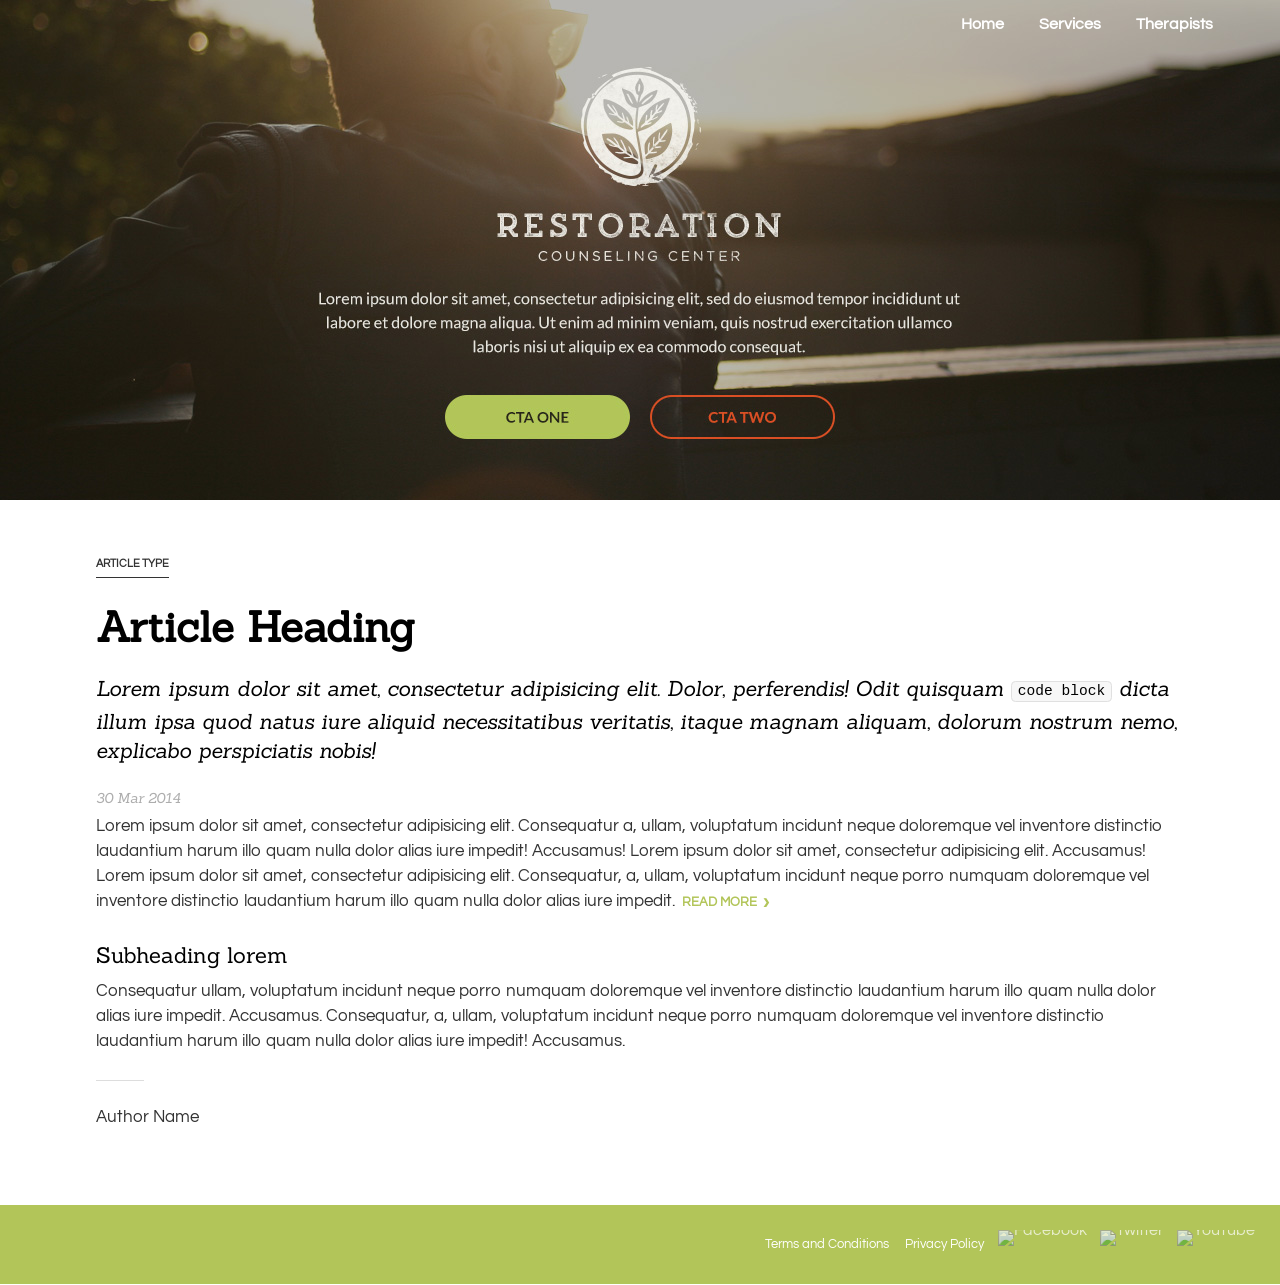
==== index.html @ bbabb5eb "first tpl" ====
<!DOCTYPE html>
<!--[if lt IE 7]>      <html class="no-js lt-ie9 lt-ie8 lt-ie7"> <![endif]-->
<!--[if IE 7]>         <html class="no-js lt-ie9 lt-ie8"> <![endif]-->
<!--[if IE 8]>         <html class="no-js lt-ie9"> <![endif]-->
<!--[if gt IE 8]><!--> <html class="no-js"> <!--<![endif]-->
  <head>
    <meta charset="utf-8">
    <meta http-equiv="X-UA-Compatible" content="IE=edge">
    <title>Restoration</title>
    <meta name="description" content="">
    <meta name="viewport" content="width=device-width, initial-scale=1">
    <link rel="icon" href="favicon.ico" />
    <link href='http://fonts.googleapis.com/css?family=Questrial' rel='stylesheet' type='text/css'>
  	<link href='http://fonts.googleapis.com/css?family=Sanchez:400italic,400' rel='stylesheet' type='text/css'>
    <link rel="stylesheet" href="assets/css/normalize.css">
    <link rel="stylesheet" href="assets/css/screen.css">
  </head>
  <body class="type-system-geometric">
    <header>
	    <div class="navigation" role="banner">
			  <div class="navigation-wrapper">
			    <a href="javascript:void(0)" class="js-menu-trigger sliding-panel-button">MENU</a>
			    <nav role="navigation" class="js-menu sliding-panel-content">
			      <ul id="js-navigation-menu" class="navigation-menu show">
			        <li class="nav-link"><a href="javascript:void(0)">Home</a></li>
			        <li class="nav-link"><a href="javascript:void(0)">Services</a></li>
			        <li class="nav-link"><a href="javascript:void(0)">Therapists</a></li>
			      </ul>
			    </nav>
			    <div class="js-menu-screen sliding-panel-fade-screen"></div>
<!-- 			    <div class="navigation-tools">
			      <div class="search-bar">
			        <form role="search">
			          <input type="search" placeholder="Enter Search" />
			          <button type="submit">
			            <img src="https://raw.githubusercontent.com/thoughtbot/refills/master/source/images/search-icon.png" alt="Search Icon">
			          </button>
			        </form>
			      </div>
			    </div> -->
			  </div>
			</div>
      <img src="assets/img/hero.jpg" />
    </header>
    <div class="wrapper">
	    <p class="type">Article Type</p>
		  <h1>Article Heading</h1>
		  <h2>Lorem ipsum dolor sit amet, consectetur adipisicing elit. Dolor, perferendis! Odit quisquam <code>code block</code> dicta illum ipsa quod natus iure aliquid necessitatibus veritatis, itaque magnam aliquam, dolorum nostrum nemo, explicabo perspiciatis nobis!</h2>

		  <p class="date">30 Mar 2014</p>
		  <p><span>Lorem ipsum dolor sit amet</span>, consectetur adipisicing elit. Consequatur a, ullam, voluptatum incidunt neque doloremque vel inventore distinctio laudantium harum</a> illo quam nulla dolor alias iure impedit! Accusamus! Lorem ipsum dolor sit amet, consectetur adipisicing elit. Accusamus! Lorem ipsum dolor sit amet, consectetur adipisicing elit. Consequatur, a, ullam, voluptatum incidunt neque porro numquam doloremque vel inventore distinctio laudantium harum illo quam nulla dolor alias iure impedit.
		    <a href="javascript:void(0)" class="read-more">Read More <span>&rsaquo;</span></a>
		  </p>
		  <h3>Subheading lorem</h3>
		  <p><span>Consequatur ullam, voluptatum</span> incidunt neque porro numquam doloremque vel inventore distinctio laudantium harum illo quam nulla dolor alias iure impedit. Accusamus. Consequatur, a, ullam, voluptatum incidunt neque porro numquam doloremque vel inventore distinctio laudantium harum illo quam nulla dolor alias iure impedit! Accusamus.</p>
		  <hr>
		  <p class="author">Author Name</p>
    </div>
    <footer class="footer-2" role="contentinfo">
	    <div class="footer-secondary-links">
	      <ul>
	        <li><a href="javascript:void(0)">Terms and Conditions</a></li>
	        <li><a href="javascript:void(0)">Privacy Policy</a></li>
	      </ul>

	      <ul class="footer-social">
	        <li><a href="javascript:void(0)">
	          <img src="https://raw.githubusercontent.com/thoughtbot/refills/master/source/images/facebook-logo-circle.png" alt="Facebook">
	          </a></li>
	        <li><a href="javascript:void(0)">
	          <img src="https://raw.githubusercontent.com/thoughtbot/refills/master/source/images/twitter-logo-circle.png" alt="Twitter">
	        </a></li>
	        <li><a href="javascript:void(0)">
	          <img src="https://raw.githubusercontent.com/thoughtbot/refills/master/source/images/youtube-logo-circle.png" alt="YouTube">
	        </a></li>
	      </ul>
	    </div>
    </footer>
    <script src="assets/js/jquery-2.1.1.min.js"></script>
    <script src="assets/js/modernizr.js"></script>
    <script src="assets/js/script.js"></script>
  </body>
</html>
---- assets/css/screen.css ----
@charset "UTF-8";
/*
 * This file should only comprise of @imports.
 * Place all styles in appropriately named files.
 * See the ToC in _application.scss
 */
/* Bourbon & Neat
 * -----------------------------------------------------------------------------*/
* {
  -webkit-box-sizing: border-box;
  -moz-box-sizing: border-box;
  box-sizing: border-box; }

/* Base
 * -----------------------------------------------------------------------------*/
@font-face {
  font-family: 'et';
  src: url("../fonts/icomoon.eot");
  src: url("../fonts/icomoon.eot?#iefix") format("embedded-opentype"), url("../fonts/icomoon.ttf") format("truetype"), url("../fonts/icomoon.woff") format("woff"), url("../fonts/icomoon.svg#et") format("svg");
  font-weight: normal;
  font-style: normal; }
.type-system-geometric {
  *zoom: 1;
  font-family: "Questrial", sans-serif;
  text-align: left; }
  .type-system-geometric:before, .type-system-geometric:after {
    content: " ";
    display: table; }
  .type-system-geometric:after {
    clear: both; }
  .type-system-geometric h1, .type-system-geometric h2, .type-system-geometric h3, .type-system-geometric p {
    margin: 0; }
  .type-system-geometric hr {
    border-bottom: 1px solid #DDD;
    border-left: none;
    border-right: none;
    border-top: none;
    margin: 1.5em 0; }
  .type-system-geometric p {
    color: #333;
    line-height: 1.5em; }
  .type-system-geometric a {
    color: #b2c559;
    text-decoration: none; }
  .type-system-geometric .type {
    border-bottom: 1px solid;
    display: inline-block;
    font-family: "Questrial", sans-serif;
    font-size: 0.7em;
    font-weight: 800;
    margin-bottom: 2em;
    padding: 0.3em 0;
    text-align: left;
    text-transform: uppercase; }
  .type-system-geometric h1 {
    font-family: "Sanchez", serif;
    font-size: 1.8em;
    font-weight: 700;
    margin-bottom: 0.5em; }
    @media screen and (min-width: 40em) {
      .type-system-geometric h1 {
        font-size: 2.6em; } }
  .type-system-geometric h2 {
    font-family: "Sanchez", serif;
    font-size: 1.2em;
    font-style: italic;
    font-weight: 400;
    line-height: 1.4em;
    margin-bottom: 1.1em; }
    @media screen and (min-width: 40em) {
      .type-system-geometric h2 {
        font-size: 1.3em; } }
  .type-system-geometric code {
    background: #F7F7F7;
    border-radius: 4.5px;
    border: 1px solid #E0E0E0;
    font-size: 0.7em;
    font-style: normal;
    padding: 0.1em 0.4em;
    white-space: nowrap; }
  .type-system-geometric h3 {
    font-family: "Sanchez", serif;
    font-size: 1.4em;
    font-weight: 400;
    line-height: 1.3em;
    margin-bottom: 0.4em; }
  .type-system-geometric p.date {
    color: rgba(51, 51, 51, 0.4);
    font-family: "Sanchez", serif;
    font-size: 0.9em;
    font-style: italic;
    margin-bottom: 0.3em; }
  .type-system-geometric p {
    font-family: "Questrial", sans-serif;
    font-size: 1.05em;
    line-height: 1.5em;
    margin-bottom: 1.5em; }
  .type-system-geometric a.read-more {
    display: inline-block;
    font-family: "Questrial", sans-serif;
    font-size: 0.8em;
    font-weight: 700;
    margin-left: 0.2em;
    position: relative;
    text-transform: uppercase; }
    .type-system-geometric a.read-more span {
      font-family: "Questrial", sans-serif;
      font-size: 1.5em;
      font-style: normal;
      position: absolute;
      right: -12px;
      top: -1px; }
  .type-system-geometric hr {
    width: 3em; }
  .type-system-geometric p.author {
    font-family: "Questrial", sans-serif; }

/* Application Template
 * -----------------------------------------------------------------------------
 * Styling for the structure of the site. If your element doesn't show up on
 * every page, it probably shouldn't be in this file.
 * -----------------------------------------------------------------------------*/
/* Things to place in separate files...
 * ---------------------------------------------------------------------------
 * /extends/            => Sass extends declarations
 * /mixins/             => Sass mixins declarations
 * _buttons.scss
 * _fonts.scss          => Font imports
 * _forms.scss
 * _lists.scss
 * _library.scss        => Custom classes used throughout the app.
 * _tables.scss
 * _typography.scss
 * _utilities.scss
 * _variables.scss
 * _component_name.scss => Styles for a component of functionality (e.g. – modal).
 * _page_name.scss      => Styles for page specific elements.
 * ---------------------------------------------------------------------------
 */
.wrapper {
  *zoom: 1;
  max-width: 960px;
  margin-left: auto;
  margin-right: auto;
  margin-bottom: 50px;
  margin-top: 50px;
  max-width: 68em;
  min-height: 500px;
  padding: 0 4%; }
  .wrapper:before, .wrapper:after {
    content: " ";
    display: table; }
  .wrapper:after {
    clear: both; }
  @media screen and (min-width: 1024px) {
    .wrapper {
      padding: 0; } }

/* Components
 * -----------------------------------------------------------------------------*/
/* General */
header img {
  height: auto;
  max-width: 100%; }

.sliding-panel-content {
  position: fixed;
  top: 0px;
  right: auto;
  bottom: 0px;
  left: 0px;
  width: 220px;
  height: 100%;
  -webkit-transform: translateX(-220px);
  -moz-transform: translateX(-220px);
  -ms-transform: translateX(-220px);
  -o-transform: translateX(-220px);
  transform: translateX(-220px);
  -webkit-transition: all 0.25s linear;
  -moz-transition: all 0.25s linear;
  transition: all 0.25s linear;
  background: #333;
  z-index: 999999;
  overflow-y: auto;
  -webkit-overflow-scrolling: touch; }
  @media screen and (min-width: 768px) {
    .sliding-panel-content {
      -webkit-transform: none;
      -moz-transform: none;
      -ms-transform: none;
      -o-transform: none;
      transform: none;
      background: none;
      bottom: auto;
      height: auto;
      padding: 0 4%;
      position: absolute;
      right: 0;
      top: 0;
      width: auto; } }
  .sliding-panel-content ul {
    padding: 0;
    margin: 0; }
    @media screen and (min-width: 768px) {
      .sliding-panel-content ul {
        float: right; } }
  .sliding-panel-content li {
    list-style: none; }
    @media screen and (min-width: 768px) {
      .sliding-panel-content li {
        display: inline-block; } }
  .sliding-panel-content li a {
    border-bottom: 1px solid #333;
    color: #fff;
    display: block;
    font-weight: bold;
    padding: 1em;
    text-decoration: none; }
    @media screen and (min-width: 768px) {
      .sliding-panel-content li a {
        border-bottom: none; } }
    .sliding-panel-content li a:focus {
      background-color: #404040; }
      @media screen and (min-width: 768px) {
        .sliding-panel-content li a:focus {
          background-color: transparent; } }
    .sliding-panel-content li a:hover {
      background-color: #b2c559;
      color: #fff; }
      @media screen and (min-width: 768px) {
        .sliding-panel-content li a:hover {
          background-color: transparent;
          color: #eee; } }
  .sliding-panel-content.is-visible {
    -webkit-transform: translateX(0);
    -moz-transform: translateX(0);
    -ms-transform: translateX(0);
    -o-transform: translateX(0);
    transform: translateX(0); }

.sliding-panel-fade-screen {
  position: fixed;
  top: 0px;
  right: 0px;
  bottom: 0px;
  left: 0px;
  -webkit-transition: all 0.15s ease-out 0;
  -moz-transition: all 0.15s ease-out 0;
  transition: all 0.15s ease-out 0;
  background: black;
  opacity: 0;
  visibility: hidden;
  z-index: 999998; }
  .sliding-panel-fade-screen.is-visible {
    opacity: 0.4;
    visibility: visible; }

a.sliding-panel-button {
  color: #fff;
  float: right;
  padding: 10px 16px;
  display: inline-block;
  cursor: pointer;
  position: absolute;
  outline: none;
  right: 0;
  top: 0; }
  a.sliding-panel-button img {
    height: 1.3em; }
  @media screen and (min-width: 768px) {
    a.sliding-panel-button {
      display: none; } }

.footer-2 {
  background: #b2c559;
  padding: 1.5em;
  width: 100%;
  display: inline-block; }
  .footer-2 .footer-logo {
    margin-right: 1em;
    margin-bottom: 1em; }
    @media screen and (min-width: 53.75em) {
      .footer-2 .footer-logo {
        float: left;
        margin-bottom: 0; } }
  .footer-2 .footer-logo img {
    height: 1.6em; }
  .footer-2 ul {
    line-height: 1.5em;
    margin: 0 0 1em 0;
    padding: 0; }
    @media screen and (min-width: 53.75em) {
      .footer-2 ul {
        float: left;
        line-height: 1.8em;
        margin-left: 1em;
        margin-bottom: 0; } }
  .footer-2 ul li {
    list-style: none;
    padding-right: 1em; }
    @media screen and (min-width: 53.75em) {
      .footer-2 ul li {
        display: inline;
        text-align: left; } }
  .footer-2 ul li a {
    color: white;
    text-decoration: none; }
    .footer-2 ul li a:focus, .footer-2 ul li a:hover {
      color: white; }
  @media screen and (min-width: 53.75em) {
    .footer-2 .footer-secondary-links {
      float: right; } }
  .footer-2 .footer-secondary-links li {
    font-size: 0.8em; }
  .footer-2 .footer-secondary-links ul.footer-social {
    margin: 1em 0 0 0; }
    @media screen and (min-width: 53.75em) {
      .footer-2 .footer-secondary-links ul.footer-social {
        float: right;
        margin-top: 0; } }
    .footer-2 .footer-secondary-links ul.footer-social li {
      font-size: 1em;
      float: left;
      line-height: 0;
      margin: 0;
      padding-right: 0.7em; }
      .footer-2 .footer-secondary-links ul.footer-social li:last-child {
        padding-right: 0; }
    .footer-2 .footer-secondary-links ul.footer-social img {
      height: 1.6em;
      opacity: 0.7;
      padding: 1px; }
      .footer-2 .footer-secondary-links ul.footer-social img:focus, .footer-2 .footer-secondary-links ul.footer-social img:hover {
        opacity: 1; }

/*# sourceMappingURL=screen.css.map */
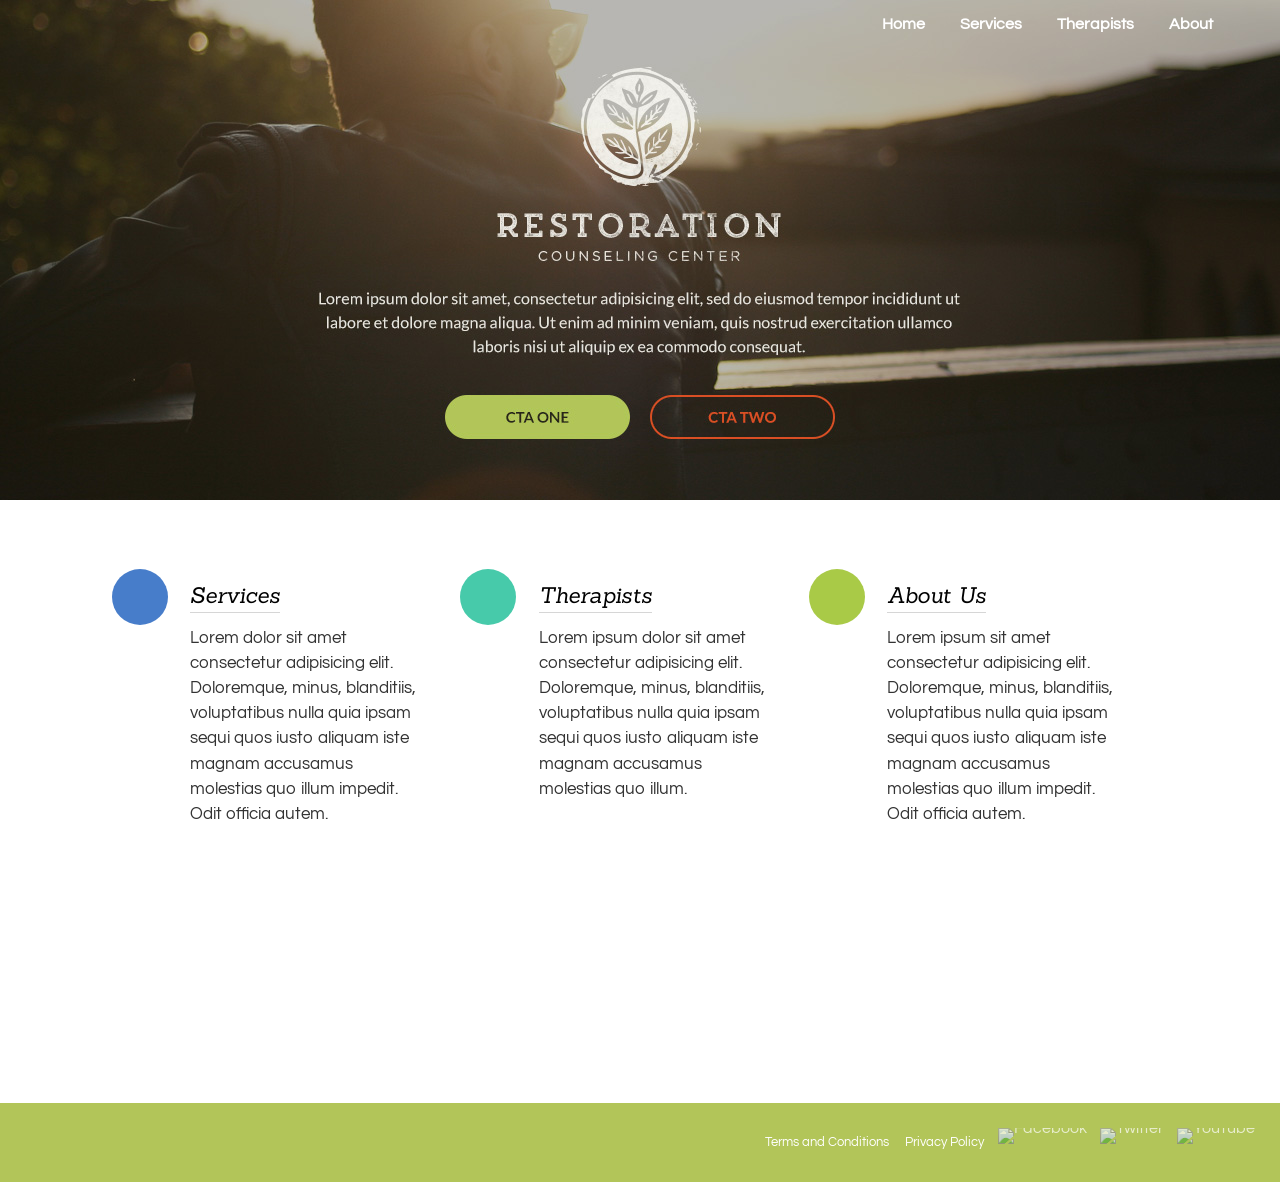
==== commit 8e55cdcd: "about page and homepage tweaks" ====
--- a/index.html
+++ b/index.html
@@ -22,39 +22,48 @@
 			    <a href="javascript:void(0)" class="js-menu-trigger sliding-panel-button">MENU</a>
 			    <nav role="navigation" class="js-menu sliding-panel-content">
 			      <ul id="js-navigation-menu" class="navigation-menu show">
-			        <li class="nav-link"><a href="javascript:void(0)">Home</a></li>
+			        <li class="nav-link"><a href="index.html">Home</a></li>
 			        <li class="nav-link"><a href="javascript:void(0)">Services</a></li>
 			        <li class="nav-link"><a href="javascript:void(0)">Therapists</a></li>
+			        <li class="nav-link"><a href="about.html">About</a></li>
 			      </ul>
 			    </nav>
 			    <div class="js-menu-screen sliding-panel-fade-screen"></div>
-<!-- 			    <div class="navigation-tools">
-			      <div class="search-bar">
-			        <form role="search">
-			          <input type="search" placeholder="Enter Search" />
-			          <button type="submit">
-			            <img src="https://raw.githubusercontent.com/thoughtbot/refills/master/source/images/search-icon.png" alt="Search Icon">
-			          </button>
-			        </form>
-			      </div>
-			    </div> -->
 			  </div>
 			</div>
       <img src="assets/img/hero.jpg" />
     </header>
     <div class="wrapper">
-	    <p class="type">Article Type</p>
-		  <h1>Article Heading</h1>
-		  <h2>Lorem ipsum dolor sit amet, consectetur adipisicing elit. Dolor, perferendis! Odit quisquam <code>code block</code> dicta illum ipsa quod natus iure aliquid necessitatibus veritatis, itaque magnam aliquam, dolorum nostrum nemo, explicabo perspiciatis nobis!</h2>
-
-		  <p class="date">30 Mar 2014</p>
-		  <p><span>Lorem ipsum dolor sit amet</span>, consectetur adipisicing elit. Consequatur a, ullam, voluptatum incidunt neque doloremque vel inventore distinctio laudantium harum</a> illo quam nulla dolor alias iure impedit! Accusamus! Lorem ipsum dolor sit amet, consectetur adipisicing elit. Accusamus! Lorem ipsum dolor sit amet, consectetur adipisicing elit. Consequatur, a, ullam, voluptatum incidunt neque porro numquam doloremque vel inventore distinctio laudantium harum illo quam nulla dolor alias iure impedit.
-		    <a href="javascript:void(0)" class="read-more">Read More <span>&rsaquo;</span></a>
-		  </p>
-		  <h3>Subheading lorem</h3>
-		  <p><span>Consequatur ullam, voluptatum</span> incidunt neque porro numquam doloremque vel inventore distinctio laudantium harum illo quam nulla dolor alias iure impedit. Accusamus. Consequatur, a, ullam, voluptatum incidunt neque porro numquam doloremque vel inventore distinctio laudantium harum illo quam nulla dolor alias iure impedit! Accusamus.</p>
-		  <hr>
-		  <p class="author">Author Name</p>
+	    <ul class="bullets">
+			  <li class="bullet">
+			    <div class="bullet-icon bullet-icon-1">
+			      <img src="https://raw.githubusercontent.com/thoughtbot/refills/master/source/images/placeholder_logo_2.png
+			" alt="">
+			    </div>
+			    <div class="bullet-content">
+			      <h2>Services</h2>
+			      <p>Lorem dolor sit amet consectetur adipisicing elit. Doloremque, minus, blanditiis, voluptatibus nulla quia ipsam sequi quos iusto aliquam iste magnam accusamus molestias quo illum impedit. Odit officia autem.</p>
+			      </div>
+			  </li>  
+			  <li class="bullet">
+			    <div class="bullet-icon bullet-icon-2">
+			      <img src="https://raw.githubusercontent.com/thoughtbot/refills/master/source/images/placeholder_logo_3.png" alt="">
+			    </div>
+			    <div class="bullet-content">
+			      <h2>Therapists</h2>
+			      <p>Lorem ipsum dolor sit amet consectetur adipisicing elit. Doloremque, minus, blanditiis, voluptatibus nulla quia ipsam sequi quos iusto aliquam iste magnam accusamus molestias quo illum.</p>
+			    </div>
+			  </li>
+			  <li class="bullet">
+			    <div class="bullet-icon bullet-icon-3">
+			      <img src="https://raw.githubusercontent.com/thoughtbot/refills/master/source/images/placeholder_logo_4.png" alt="">
+			    </div>
+			    <div class="bullet-content">
+			      <h2>About Us</h2>
+			      <p>Lorem ipsum sit amet consectetur adipisicing elit. Doloremque, minus, blanditiis, voluptatibus nulla quia ipsam sequi quos iusto aliquam iste magnam accusamus molestias quo illum impedit. Odit officia autem.</p>
+			    </div>
+			  </li> 
+			</ul>
     </div>
     <footer class="footer-2" role="contentinfo">
 	    <div class="footer-secondary-links">
--- a/assets/css/screen.css
+++ b/assets/css/screen.css
@@ -156,12 +156,60 @@
     .wrapper {
       padding: 0; } }
 
+.bullets {
+  margin-bottom: 1.5em;
+  margin: 1em;
+  overflow: auto;
+  padding: 0; }
+  .bullets .bullet {
+    float: left;
+    margin: 0 3% 0 0;
+    width: 30%; }
+    .bullets .bullet:last-child {
+      margin-right: 0; }
+  .bullets .bullet-icon {
+    background: #477DCA;
+    border-radius: 50%;
+    float: left;
+    height: 3.5em;
+    padding: 0.875em;
+    width: 3.5em; }
+  .bullets .bullet-icon-1 {
+    background: #477DCA; }
+  .bullets .bullet-icon-2 {
+    background: #47caaa; }
+  .bullets .bullet-icon-3 {
+    background: #a9ca47; }
+  .bullets .bullet-content {
+    margin-left: 4.9em;
+    margin-bottom: 2em; }
+  .bullets h2 {
+    border-bottom: 1px solid rgba(51, 51, 51, 0.2);
+    display: inline-block;
+    font-size: 1.4em;
+    margin: 0 0 0.58333em 0;
+    padding-top: 0.5em; }
+  .bullets li {
+    list-style: none; }
+  .bullets p {
+    color: #333;
+    line-height: 1.5em; }
+  .bullets img {
+    max-width: 100%; }
+
 /* Components
  * -----------------------------------------------------------------------------*/
 /* General */
 header img {
   height: auto;
   max-width: 100%; }
+
+.about header {
+  max-height: 240px;
+  overflow: hidden; }
+  .about header img {
+    position: relative;
+    top: -275px; }
 
 .sliding-panel-content {
   position: fixed;
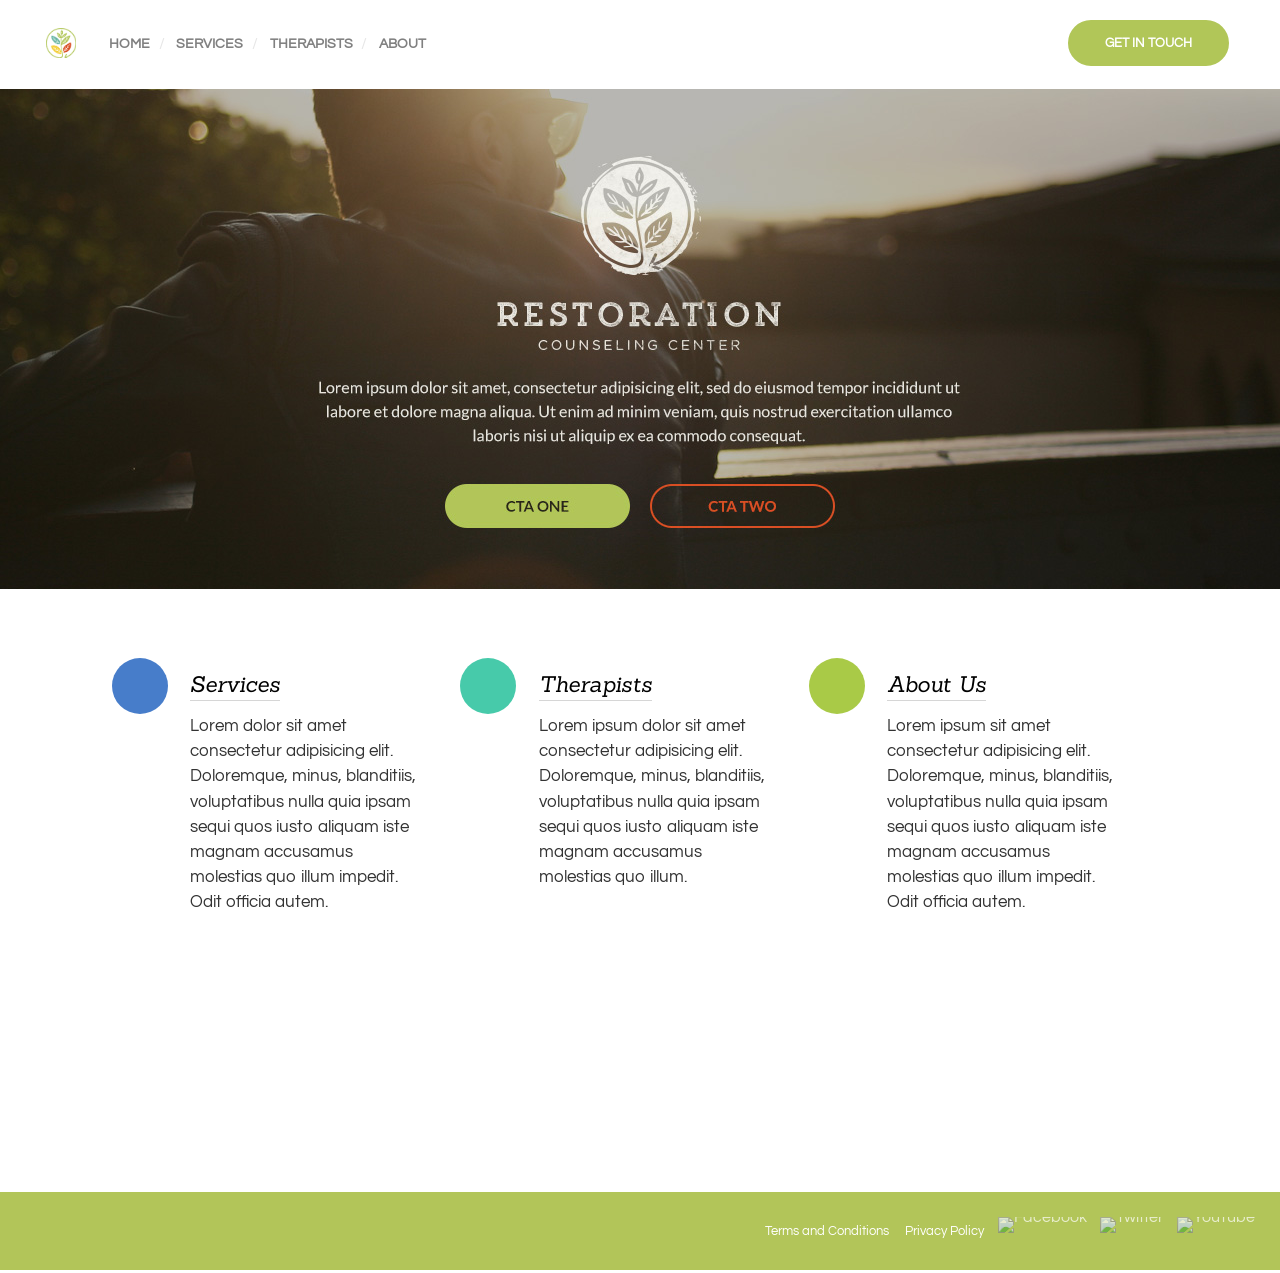
==== commit 03be66fa: "changes to nav area" ====
--- a/index.html
+++ b/index.html
@@ -21,15 +21,17 @@
 			  <div class="navigation-wrapper">
 			    <a href="javascript:void(0)" class="js-menu-trigger sliding-panel-button">MENU</a>
 			    <nav role="navigation" class="js-menu sliding-panel-content">
+			    	<span id="logo"></span>
 			      <ul id="js-navigation-menu" class="navigation-menu show">
-			        <li class="nav-link"><a href="index.html">Home</a></li>
-			        <li class="nav-link"><a href="javascript:void(0)">Services</a></li>
-			        <li class="nav-link"><a href="javascript:void(0)">Therapists</a></li>
+			        <li class="nav-link"><a href="index.html">Home</a></li><span>/</span>
+			        <li class="nav-link"><a href="javascript:void(0)">Services</a></li><span>/</span>
+			        <li class="nav-link"><a href="javascript:void(0)">Therapists</a></li><span>/</span>
 			        <li class="nav-link"><a href="about.html">About</a></li>
 			      </ul>
 			    </nav>
 			    <div class="js-menu-screen sliding-panel-fade-screen"></div>
 			  </div>
+			  <a href="#" class="btn">Get in Touch</a>
 			</div>
       <img src="assets/img/hero.jpg" />
     </header>
--- a/assets/css/screen.css
+++ b/assets/css/screen.css
@@ -115,6 +115,33 @@
   .type-system-geometric p.author {
     font-family: "Questrial", sans-serif; }
 
+a.btn {
+  background: #b1c658;
+  border: 2px solid #b1c658;
+  border-radius: 38px;
+  color: #fff;
+  display: block;
+  float: left;
+  font-size: .85em;
+  font-weight: 700;
+  margin: 1.6% 0 0;
+  padding: 14px 35px;
+  text-decoration: none;
+  text-transform: uppercase;
+  -webkit-transition: all 0.3s;
+  -moz-transition: all 0.3s;
+  transition: all 0.3s; }
+  @media screen and (min-width: 768px) {
+    a.btn {
+      font-size: 0.8125em; } }
+  a.btn span {
+    font-size: 1.1em;
+    margin-left: 7px; }
+  a.btn:hover {
+    background-color: transparent;
+    border: 2px solid #b1c658;
+    color: #b1c658; }
+
 /* Application Template
  * -----------------------------------------------------------------------------
  * Styling for the structure of the site. If your element doesn't show up on
@@ -203,6 +230,9 @@
 header img {
   height: auto;
   max-width: 100%; }
+header a.btn {
+  float: right;
+  margin-right: 4%; }
 
 .about header {
   max-height: 240px;
@@ -210,6 +240,15 @@
   .about header img {
     position: relative;
     top: -275px; }
+
+#logo {
+  background: url(../img/logo.png) no-repeat scroll 0 0;
+  background-size: 148px 31px;
+  display: block;
+  float: left;
+  height: 30px;
+  margin: 6px 25px 9px 20px;
+  width: 30px; }
 
 .sliding-panel-content {
   position: fixed;
@@ -240,18 +279,22 @@
       transform: none;
       background: none;
       bottom: auto;
+      float: left;
       height: auto;
-      padding: 0 4%;
-      position: absolute;
+      padding: 1.7% 2%;
+      position: static;
       right: 0;
       top: 0;
-      width: auto; } }
+      width: 50%; } }
   .sliding-panel-content ul {
     padding: 0;
     margin: 0; }
-    @media screen and (min-width: 768px) {
-      .sliding-panel-content ul {
-        float: right; } }
+    .sliding-panel-content ul span {
+      display: none; }
+      @media screen and (min-width: 768px) {
+        .sliding-panel-content ul span {
+          color: #e6e6e6;
+          display: inline; } }
   .sliding-panel-content li {
     list-style: none; }
     @media screen and (min-width: 768px) {
@@ -261,12 +304,16 @@
     border-bottom: 1px solid #333;
     color: #fff;
     display: block;
+    font-size: .9em;
     font-weight: bold;
     padding: 1em;
-    text-decoration: none; }
+    text-decoration: none;
+    text-transform: uppercase; }
     @media screen and (min-width: 768px) {
       .sliding-panel-content li a {
-        border-bottom: none; } }
+        border-bottom: none;
+        color: gray;
+        padding: 1em .6em; } }
     .sliding-panel-content li a:focus {
       background-color: #404040; }
       @media screen and (min-width: 768px) {
@@ -278,7 +325,7 @@
       @media screen and (min-width: 768px) {
         .sliding-panel-content li a:hover {
           background-color: transparent;
-          color: #eee; } }
+          color: #333; } }
   .sliding-panel-content.is-visible {
     -webkit-transform: translateX(0);
     -moz-transform: translateX(0);
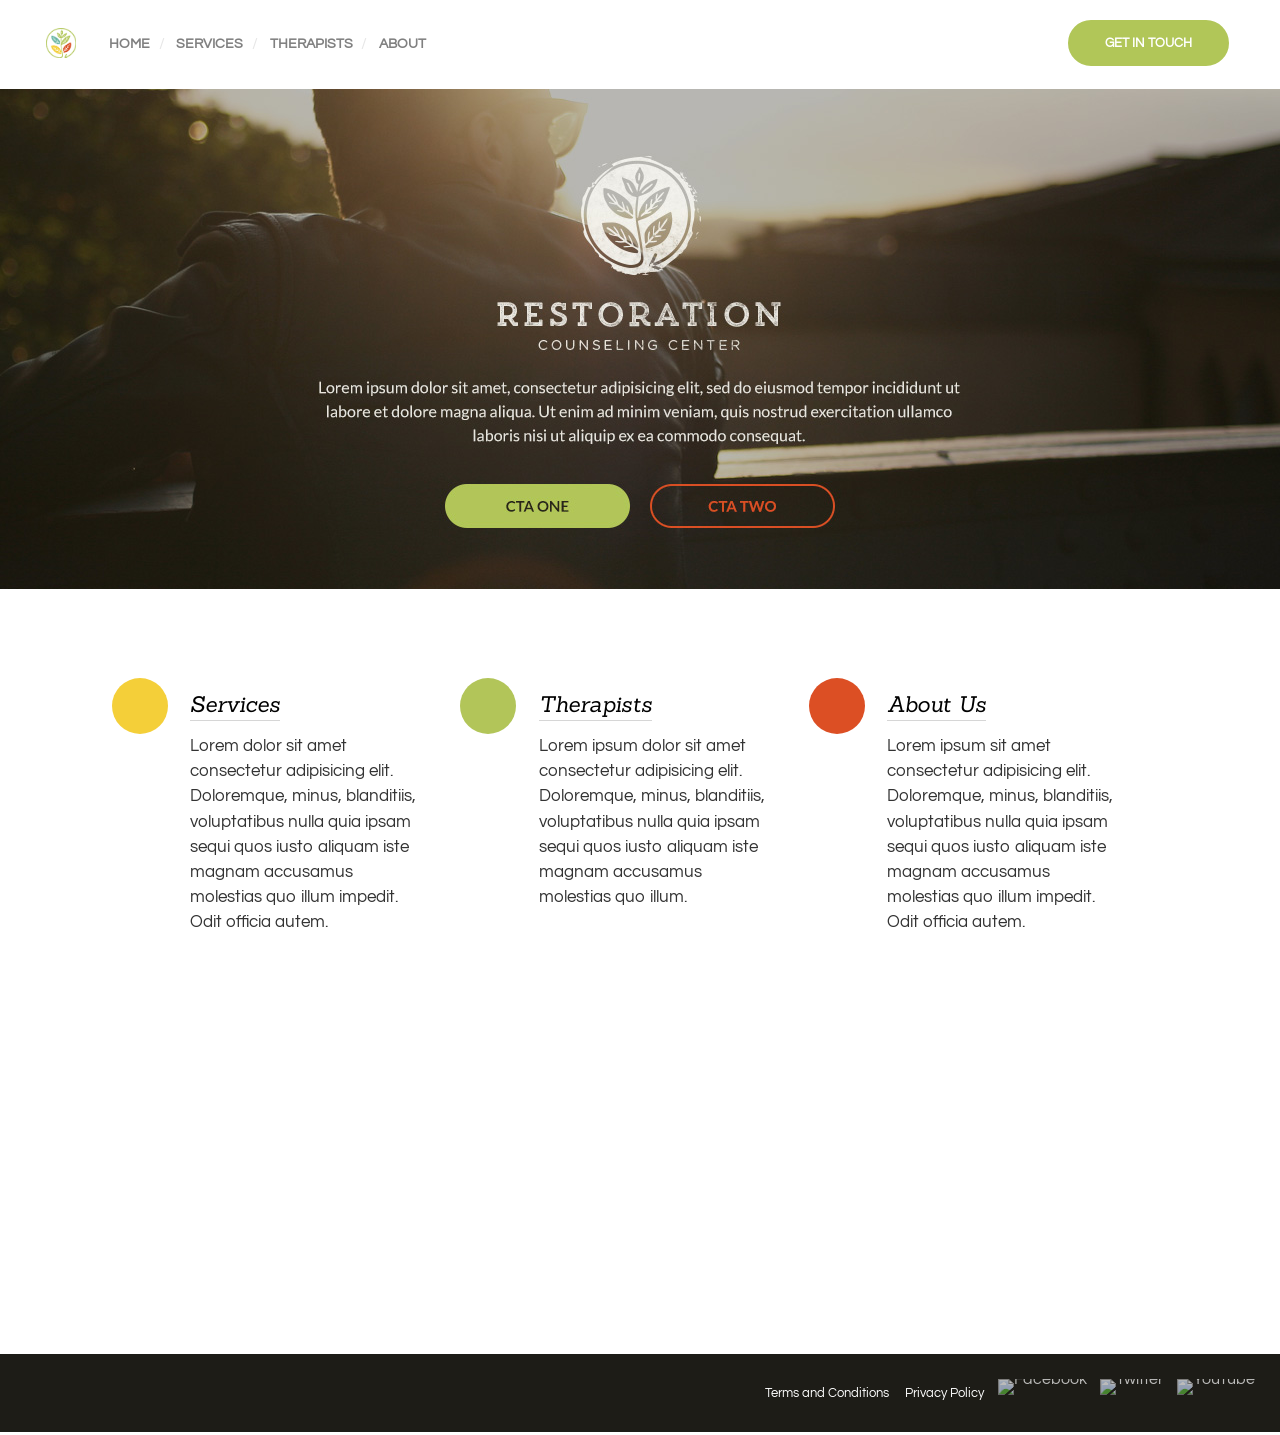
==== commit 50f035cb: "map and other updates" ====
--- a/index.html
+++ b/index.html
@@ -67,6 +67,7 @@
 			  </li> 
 			</ul>
     </div>
+    <div id="map_canvas"></div>
     <footer class="footer-2" role="contentinfo">
 	    <div class="footer-secondary-links">
 	      <ul>
@@ -90,5 +91,60 @@
     <script src="assets/js/jquery-2.1.1.min.js"></script>
     <script src="assets/js/modernizr.js"></script>
     <script src="assets/js/script.js"></script>
+		<script src="https://maps.googleapis.com/maps/api/js"></script>
+		<script>
+		  var bittersMap = (function () {
+		    var myLatlng = new google.maps.LatLng(36.012847, -86.804150),
+		        mapCenter = new google.maps.LatLng(36.046422, -86.781505),
+		        mapCanvas = document.getElementById('map_canvas'),
+		        mapOptions = {
+		          center: mapCenter,
+		          zoom: 11,
+		          scrollwheel: false,
+		          draggable: true,
+		          disableDefaultUI: true,
+		          mapTypeId: google.maps.MapTypeId.ROADMAP
+		        },
+		        map = new google.maps.Map(mapCanvas, mapOptions),
+		        contentString =
+		          '<div id="content">'+
+		          '<div id="siteNotice">'+
+		          '</div>'+
+		          '<h1 id="firstHeading" class="firstHeading">Restoration Counseling Center</h1>'+
+		          '<div id="bodyContent"'+
+		          '<p>326 Street Address</p>'+
+		          '</div>'+
+		          '</div>',
+		        infowindow = new google.maps.InfoWindow({
+		          content: contentString,
+		          maxWidth: 300
+		        }),
+		        marker = new google.maps.Marker({
+		          position: myLatlng,
+		          map: map,
+		          title: 'thoughtbot (Sweden)'
+		        });
+
+		    return {
+		      init: function () {
+		        map.set('styles', [{
+		          featureType: 'landscape',
+		          elementType: 'geometry',
+		          stylers: [
+		            { hue: '#ffff00' },
+		            { saturation: 30 },
+		            { lightness: 10}
+		          ]}
+		        ]);
+
+		        google.maps.event.addListener(marker, 'click', function () {
+		          infowindow.open(map,marker);
+		        });
+		      }
+		    };
+		  }());
+
+		  bittersMap.init();
+		</script>
   </body>
 </html>
--- a/assets/css/screen.css
+++ b/assets/css/screen.css
@@ -169,10 +169,9 @@
   max-width: 960px;
   margin-left: auto;
   margin-right: auto;
-  margin-bottom: 50px;
-  margin-top: 50px;
+  margin-bottom: 70px;
+  margin-top: 70px;
   max-width: 68em;
-  min-height: 500px;
   padding: 0 4%; }
   .wrapper:before, .wrapper:after {
     content: " ";
@@ -195,18 +194,18 @@
     .bullets .bullet:last-child {
       margin-right: 0; }
   .bullets .bullet-icon {
-    background: #477DCA;
+    background: #70BDAB;
     border-radius: 50%;
     float: left;
     height: 3.5em;
     padding: 0.875em;
     width: 3.5em; }
   .bullets .bullet-icon-1 {
-    background: #477DCA; }
+    background: #F4CF39; }
   .bullets .bullet-icon-2 {
-    background: #47caaa; }
+    background: #b2c559; }
   .bullets .bullet-icon-3 {
-    background: #a9ca47; }
+    background: #DC4F24; }
   .bullets .bullet-content {
     margin-left: 4.9em;
     margin-bottom: 2em; }
@@ -233,13 +232,33 @@
 header a.btn {
   float: right;
   margin-right: 4%; }
+header h1 {
+  color: #fff;
+  padding: 6% 0 5%;
+  text-align: center; }
 
 .about header {
-  max-height: 240px;
-  overflow: hidden; }
+  height: 300px;
+  overflow: hidden;
+  position: relative; }
+  .about header .navigation.top {
+    background-color: #fff;
+    overflow: hidden; }
   .about header img {
-    position: relative;
-    top: -275px; }
+    left: 0;
+    position: absolute;
+    top: 0;
+    z-index: -1; }
+
+.overlay {
+  background-color: rgba(0, 0, 0, 0.4);
+  display: block;
+  height: 100%;
+  left: 0;
+  position: absolute;
+  top: 0;
+  width: 100%;
+  z-index: -1; }
 
 #logo {
   background: url(../img/logo.png) no-repeat scroll 0 0;
@@ -366,8 +385,28 @@
     a.sliding-panel-button {
       display: none; } }
 
+#map_canvas {
+  height: 300px;
+  width: 100%; }
+
+#map_canvas img {
+  max-width: none; }
+
+#map_canvas .content {
+  padding: 0 0.5em 1em 0.5em; }
+
+#map_canvas .firstHeading {
+  font-size: 1em;
+  line-height: 1em;
+  font-weight: bold;
+  margin: 0; }
+
+#map_canvas #bodyContent p {
+  font-size: 1em;
+  margin: 0; }
+
 .footer-2 {
-  background: #b2c559;
+  background: #1D1C17;
   padding: 1.5em;
   width: 100%;
   display: inline-block; }
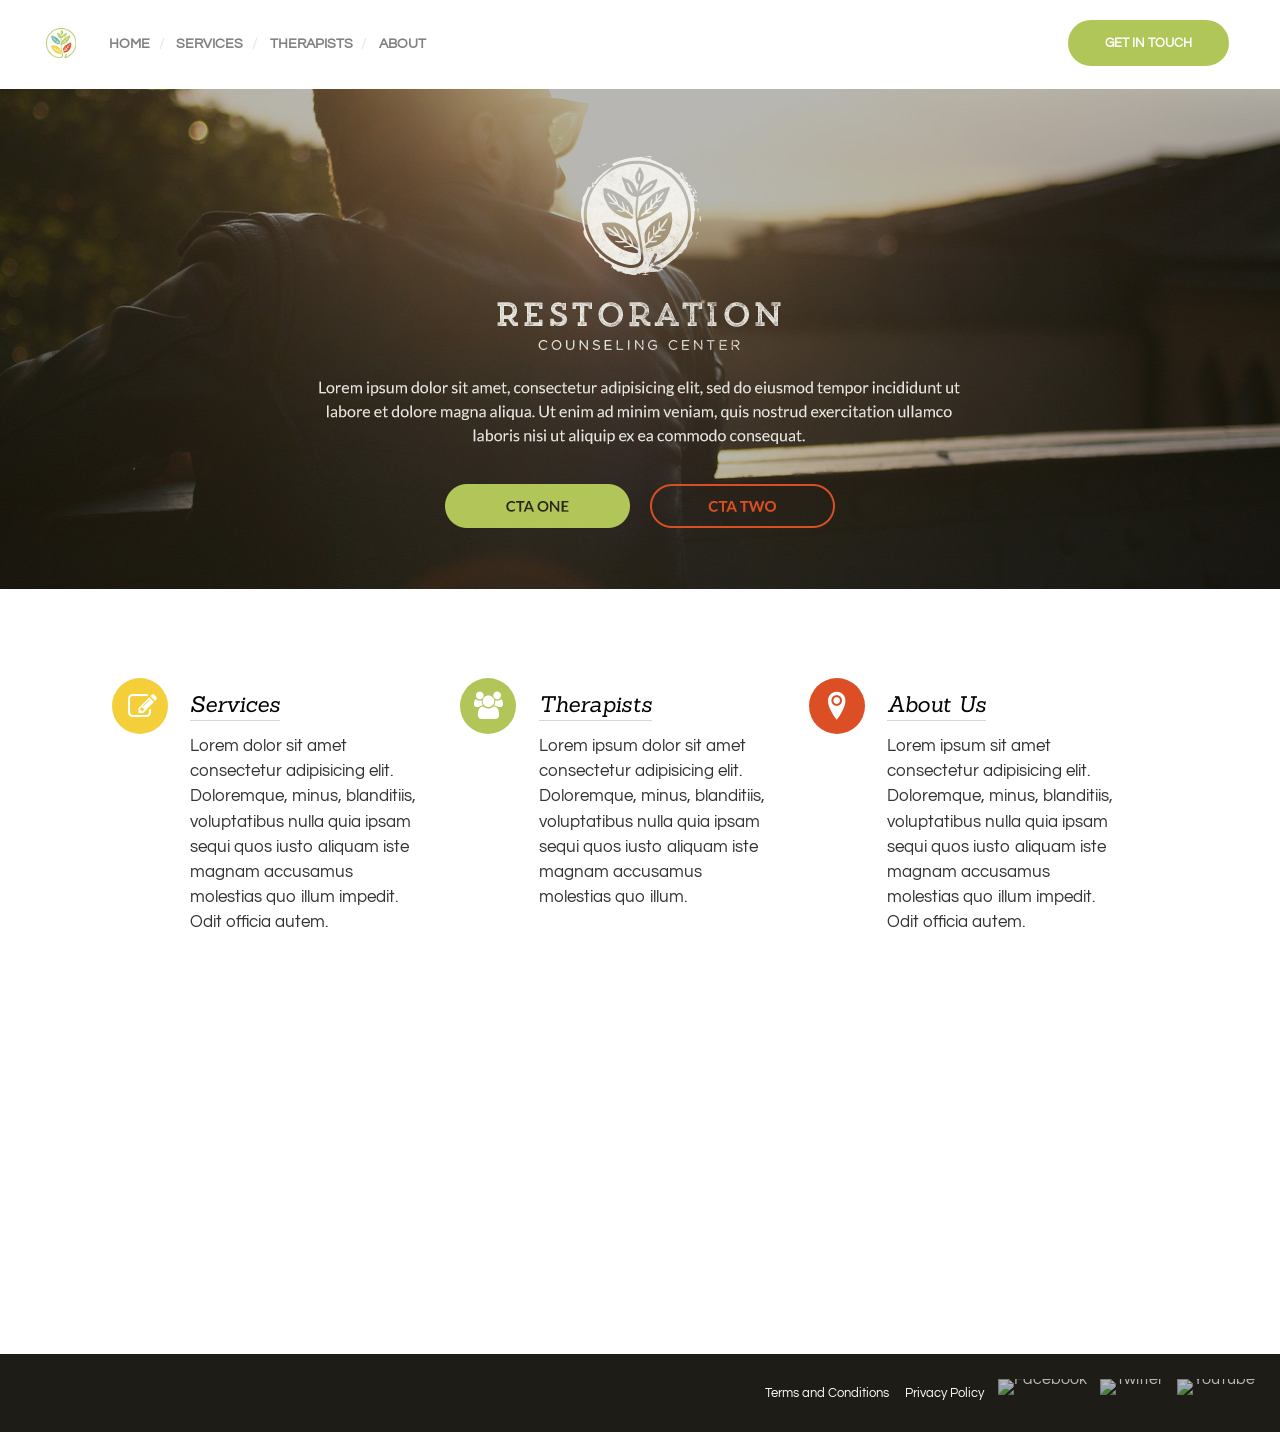
==== commit b2cba7d7: "map pin and fonts" ====
--- a/index.html
+++ b/index.html
@@ -21,7 +21,7 @@
 			  <div class="navigation-wrapper">
 			    <a href="javascript:void(0)" class="js-menu-trigger sliding-panel-button">MENU</a>
 			    <nav role="navigation" class="js-menu sliding-panel-content">
-			    	<span id="logo"></span>
+			    	<a id="logo" href="index.html"></a>
 			      <ul id="js-navigation-menu" class="navigation-menu show">
 			        <li class="nav-link"><a href="index.html">Home</a></li><span>/</span>
 			        <li class="nav-link"><a href="javascript:void(0)">Services</a></li><span>/</span>
@@ -39,8 +39,7 @@
 	    <ul class="bullets">
 			  <li class="bullet">
 			    <div class="bullet-icon bullet-icon-1">
-			      <img src="https://raw.githubusercontent.com/thoughtbot/refills/master/source/images/placeholder_logo_2.png
-			" alt="">
+			      <span class="icon-edit"></span>
 			    </div>
 			    <div class="bullet-content">
 			      <h2>Services</h2>
@@ -49,7 +48,7 @@
 			  </li>  
 			  <li class="bullet">
 			    <div class="bullet-icon bullet-icon-2">
-			      <img src="https://raw.githubusercontent.com/thoughtbot/refills/master/source/images/placeholder_logo_3.png" alt="">
+			      <span class="icon-group"></span>
 			    </div>
 			    <div class="bullet-content">
 			      <h2>Therapists</h2>
@@ -58,7 +57,7 @@
 			  </li>
 			  <li class="bullet">
 			    <div class="bullet-icon bullet-icon-3">
-			      <img src="https://raw.githubusercontent.com/thoughtbot/refills/master/source/images/placeholder_logo_4.png" alt="">
+			      <span class="icon-location2"></span>
 			    </div>
 			    <div class="bullet-content">
 			      <h2>About Us</h2>
@@ -119,10 +118,13 @@
 		          content: contentString,
 		          maxWidth: 300
 		        }),
+		        
 		        marker = new google.maps.Marker({
 		          position: myLatlng,
 		          map: map,
-		          title: 'thoughtbot (Sweden)'
+		          title: 'Restoration Counseling Center',
+		          icon: new google.maps.MarkerImage('assets/img/logo2.png',
+    null, null, null, new google.maps.Size(60,60)),
 		        });
 
 		    return {
--- a/assets/css/screen.css
+++ b/assets/css/screen.css
@@ -14,11 +14,32 @@
 /* Base
  * -----------------------------------------------------------------------------*/
 @font-face {
-  font-family: 'et';
-  src: url("../fonts/icomoon.eot");
-  src: url("../fonts/icomoon.eot?#iefix") format("embedded-opentype"), url("../fonts/icomoon.ttf") format("truetype"), url("../fonts/icomoon.woff") format("woff"), url("../fonts/icomoon.svg#et") format("svg");
+  font-family: 'icomoon';
+  src: url("../fonts/icomoon.eot?-2qviq2");
+  src: url("../fonts/icomoon.eot?#iefix-2qviq2") format("embedded-opentype"), url("../fonts/icomoon.ttf?-2qviq2") format("truetype"), url("../fonts/icomoon.woff?-2qviq2") format("woff"), url("../fonts/icomoon.svg?-2qviq2#icomoon") format("svg");
   font-weight: normal;
   font-style: normal; }
+[class^="icon-"], [class*=" icon-"] {
+  font-family: 'icomoon';
+  speak: none;
+  font-style: normal;
+  font-weight: normal;
+  font-variant: normal;
+  text-transform: none;
+  line-height: 1;
+  /* Better Font Rendering =========== */
+  -webkit-font-smoothing: antialiased;
+  -moz-osx-font-smoothing: grayscale; }
+
+.icon-edit:before {
+  content: "\f044"; }
+
+.icon-group:before {
+  content: "\e600"; }
+
+.icon-location2:before {
+  content: "\e601"; }
+
 .type-system-geometric {
   *zoom: 1;
   font-family: "Questrial", sans-serif;
@@ -196,16 +217,24 @@
   .bullets .bullet-icon {
     background: #70BDAB;
     border-radius: 50%;
+    color: #fff;
     float: left;
     height: 3.5em;
     padding: 0.875em;
     width: 3.5em; }
+    .bullets .bullet-icon span {
+      font-size: 27px; }
   .bullets .bullet-icon-1 {
     background: #F4CF39; }
+    .bullets .bullet-icon-1 span {
+      font-size: 29px;
+      margin-left: 2px; }
   .bullets .bullet-icon-2 {
     background: #b2c559; }
   .bullets .bullet-icon-3 {
     background: #DC4F24; }
+    .bullets .bullet-icon-3 span {
+      font-size: 28px; }
   .bullets .bullet-content {
     margin-left: 4.9em;
     margin-bottom: 2em; }
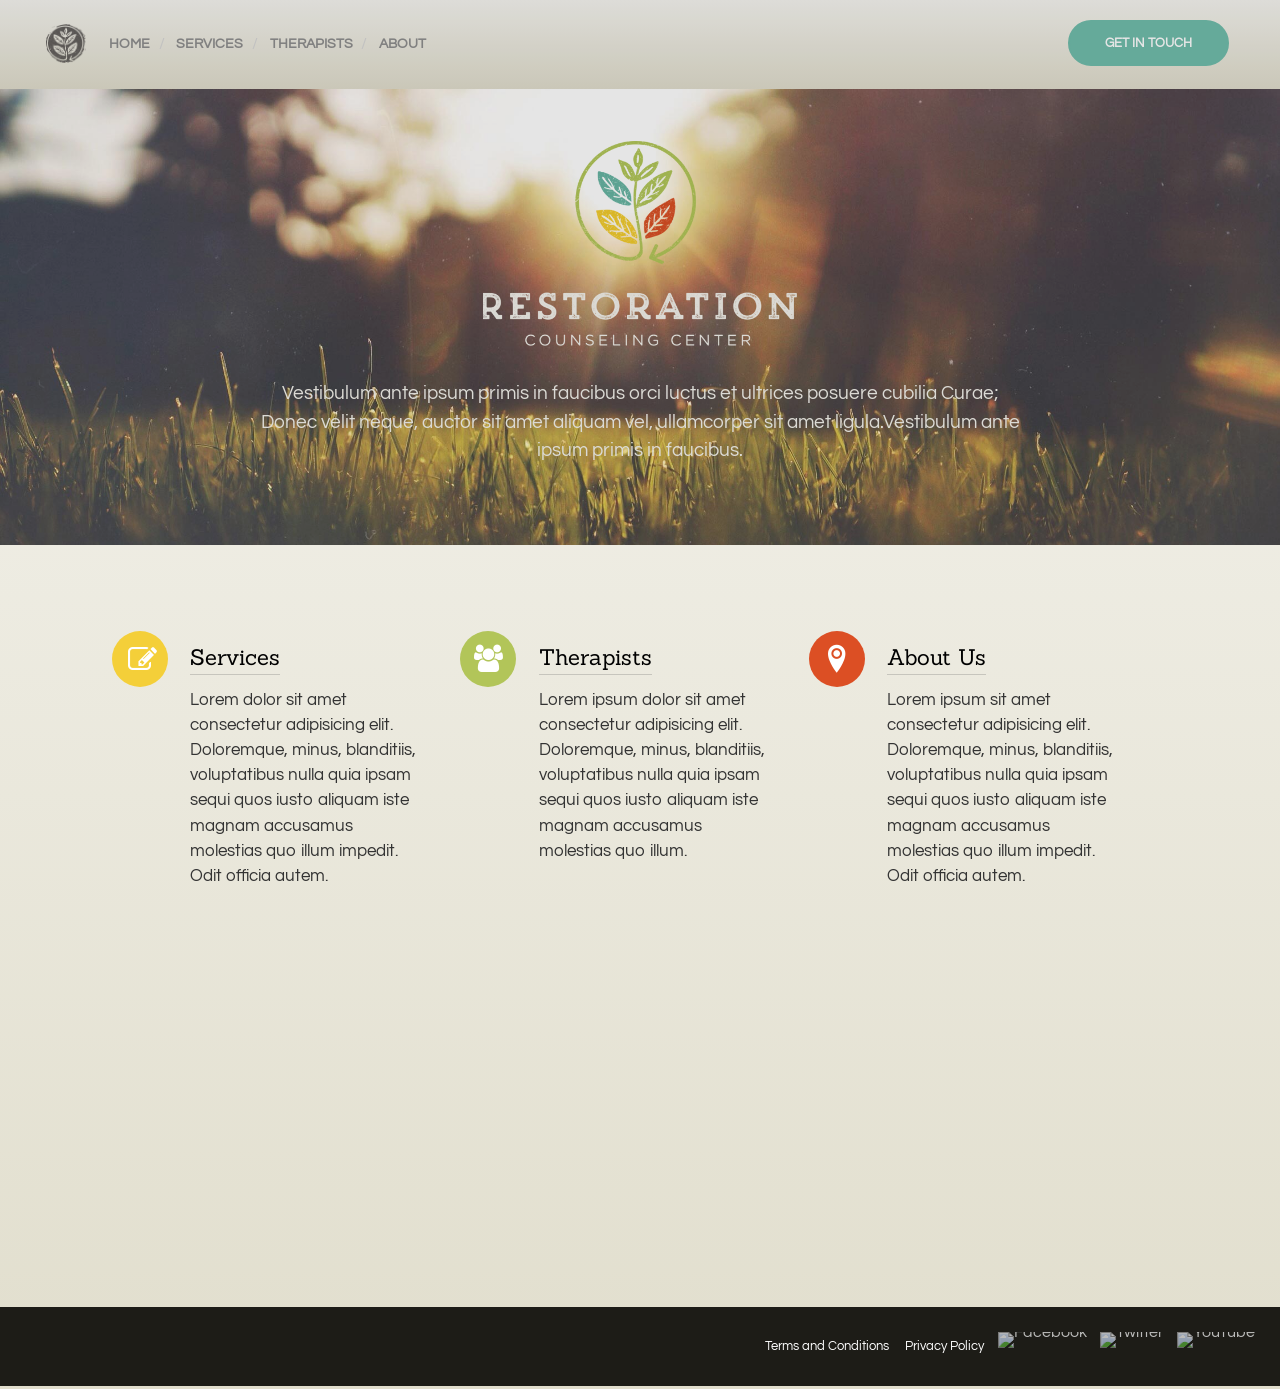
==== commit a79cb7b0: "rcc" ====
--- a/index.html
+++ b/index.html
@@ -33,7 +33,11 @@
 			  </div>
 			  <a href="#" class="btn">Get in Touch</a>
 			</div>
-      <img src="assets/img/hero.jpg" />
+			<div id="hero">
+				<span id="hero-overlay"></span>
+				<img src="assets/img/logo-lg.png" id="hero-logo" />
+	      <p id="hero-text">Vestibulum ante ipsum primis in faucibus orci luctus et ultrices posuere cubilia Curae; Donec velit neque, auctor sit amet aliquam vel, ullamcorper sit amet ligula.Vestibulum ante ipsum primis in faucibus.</p>
+      </div>
     </header>
     <div class="wrapper">
 	    <ul class="bullets">
--- a/assets/css/screen.css
+++ b/assets/css/screen.css
@@ -13,6 +13,24 @@
 
 /* Base
  * -----------------------------------------------------------------------------*/
+.texture {
+  height: 5em;
+  width: 100%; }
+  .texture .texture-normal {
+    background-color: #f6f5f0;
+    background: url("https://raw.githubusercontent.com/thoughtbot/refills/master/source/images/textures/diagonal-noise.png"), -webkit-linear-gradient(-450deg, #f6f5f0, #e1decd), center no-repeat #f6f5f0 scroll;
+    background: url("https://raw.githubusercontent.com/thoughtbot/refills/master/source/images/textures/diagonal-noise.png"), linear-gradient(180deg, #f6f5f0, #e1decd), center no-repeat #f6f5f0 scroll;
+    float: left;
+    height: 5em;
+    width: 50%; }
+  .texture .texture-inverted {
+    background-color: #f6f5f0;
+    background: url("https://raw.githubusercontent.com/thoughtbot/refills/master/source/images/textures/inverted/diagonal-noise.png"), -webkit-linear-gradient(-450deg, #f6f5f0, #e1decd), center no-repeat #f6f5f0 scroll;
+    background: url("https://raw.githubusercontent.com/thoughtbot/refills/master/source/images/textures/inverted/diagonal-noise.png"), linear-gradient(180deg, #f6f5f0, #e1decd), center no-repeat #f6f5f0 scroll;
+    float: left;
+    height: 5em;
+    width: 50%; }
+
 @font-face {
   font-family: 'icomoon';
   src: url("../fonts/icomoon.eot?-2qviq2");
@@ -61,7 +79,7 @@
     color: #333;
     line-height: 1.5em; }
   .type-system-geometric a {
-    color: #b2c559;
+    color: #70BDAB;
     text-decoration: none; }
   .type-system-geometric .type {
     border-bottom: 1px solid;
@@ -84,7 +102,6 @@
   .type-system-geometric h2 {
     font-family: "Sanchez", serif;
     font-size: 1.2em;
-    font-style: italic;
     font-weight: 400;
     line-height: 1.4em;
     margin-bottom: 1.1em; }
@@ -137,8 +154,8 @@
     font-family: "Questrial", sans-serif; }
 
 a.btn {
-  background: #b1c658;
-  border: 2px solid #b1c658;
+  background: #70BDAB;
+  border: 2px solid #70BDAB;
   border-radius: 38px;
   color: #fff;
   display: block;
@@ -160,8 +177,8 @@
     margin-left: 7px; }
   a.btn:hover {
     background-color: transparent;
-    border: 2px solid #b1c658;
-    color: #b1c658; }
+    border: 2px solid #70BDAB;
+    color: #70BDAB; }
 
 /* Application Template
  * -----------------------------------------------------------------------------
@@ -185,6 +202,11 @@
  * _page_name.scss      => Styles for page specific elements.
  * ---------------------------------------------------------------------------
  */
+body {
+  background-color: #f6f5f0;
+  background: url("https://raw.githubusercontent.com/thoughtbot/refills/master/source/images/textures/texturetastic_gray.png"), -webkit-linear-gradient(-450deg, #f6f5f0, #e1decd), center no-repeat #f6f5f0 scroll;
+  background: url("https://raw.githubusercontent.com/thoughtbot/refills/master/source/images/textures/texturetastic_gray.png"), linear-gradient(180deg, #f6f5f0, #e1decd), center no-repeat #f6f5f0 scroll; }
+
 .wrapper {
   *zoom: 1;
   max-width: 960px;
@@ -255,28 +277,57 @@
 /* Components
  * -----------------------------------------------------------------------------*/
 /* General */
-header img {
+header {
+  position: relative; }
+  header #hero {
+    background: url(../img/hero-lg.jpg) no-repeat scroll 0 0;
+    background-size: cover;
+    padding: 4% 20%;
+    text-align: center; }
+  header a.btn {
+    float: right;
+    margin-right: 4%; }
+  header h1 {
+    color: #f4f3ed;
+    padding: 6% 0 5%;
+    text-align: center; }
+
+.navigation.top {
+  background-color: #f6f5f0;
+  background: url("https://raw.githubusercontent.com/thoughtbot/refills/master/source/images/textures/texturetastic_gray.png"), -webkit-linear-gradient(-450deg, #f6f5f0, #e1decd), center no-repeat #f6f5f0 scroll;
+  background: url("https://raw.githubusercontent.com/thoughtbot/refills/master/source/images/textures/texturetastic_gray.png"), linear-gradient(180deg, #f6f5f0, #e1decd), center no-repeat #f6f5f0 scroll;
+  overflow: hidden; }
+
+#hero-overlay {
+  background: rgba(0, 0, 0, 0.1);
+  height: 100%;
+  left: 0;
+  position: absolute;
+  top: 0;
+  width: 100%;
+  z-index: 0; }
+
+#hero-text {
+  color: #f4f3ed;
+  font-size: 1.2em;
+  text-align: center; }
+
+#hero-logo {
   height: auto;
-  max-width: 100%; }
-header a.btn {
-  float: right;
-  margin-right: 4%; }
-header h1 {
-  color: #fff;
-  padding: 6% 0 5%;
-  text-align: center; }
+  margin-bottom: 30px;
+  text-align: center;
+  width: 314px; }
 
 .about header {
   height: 300px;
   overflow: hidden;
   position: relative; }
-  .about header .navigation.top {
-    background-color: #fff;
-    overflow: hidden; }
   .about header img {
+    height: auto;
     left: 0;
     position: absolute;
     top: 0;
+    width: 100%;
     z-index: -1; }
 
 .overlay {
@@ -291,12 +342,15 @@
 
 #logo {
   background: url(../img/logo.png) no-repeat scroll 0 0;
-  background-size: 148px 31px;
+  background-size: 41px 39px;
   display: block;
   float: left;
-  height: 30px;
-  margin: 6px 25px 9px 20px;
-  width: 30px; }
+  height: 40px;
+  margin: 2px 15px 9px 20px;
+  opacity: .7;
+  width: 40px; }
+  #logo:hover {
+    opacity: 1; }
 
 .sliding-panel-content {
   position: fixed;
@@ -329,11 +383,12 @@
       bottom: auto;
       float: left;
       height: auto;
-      padding: 1.7% 2%;
-      position: static;
+      padding: 1.7% 2% 1.3%;
+      position: relative;
       right: 0;
       top: 0;
-      width: 50%; } }
+      width: 50%;
+      z-index: 1; } }
   .sliding-panel-content ul {
     padding: 0;
     margin: 0; }
@@ -341,7 +396,7 @@
       display: none; }
       @media screen and (min-width: 768px) {
         .sliding-panel-content ul span {
-          color: #e6e6e6;
+          color: #C1C1C1;
           display: inline; } }
   .sliding-panel-content li {
     list-style: none; }
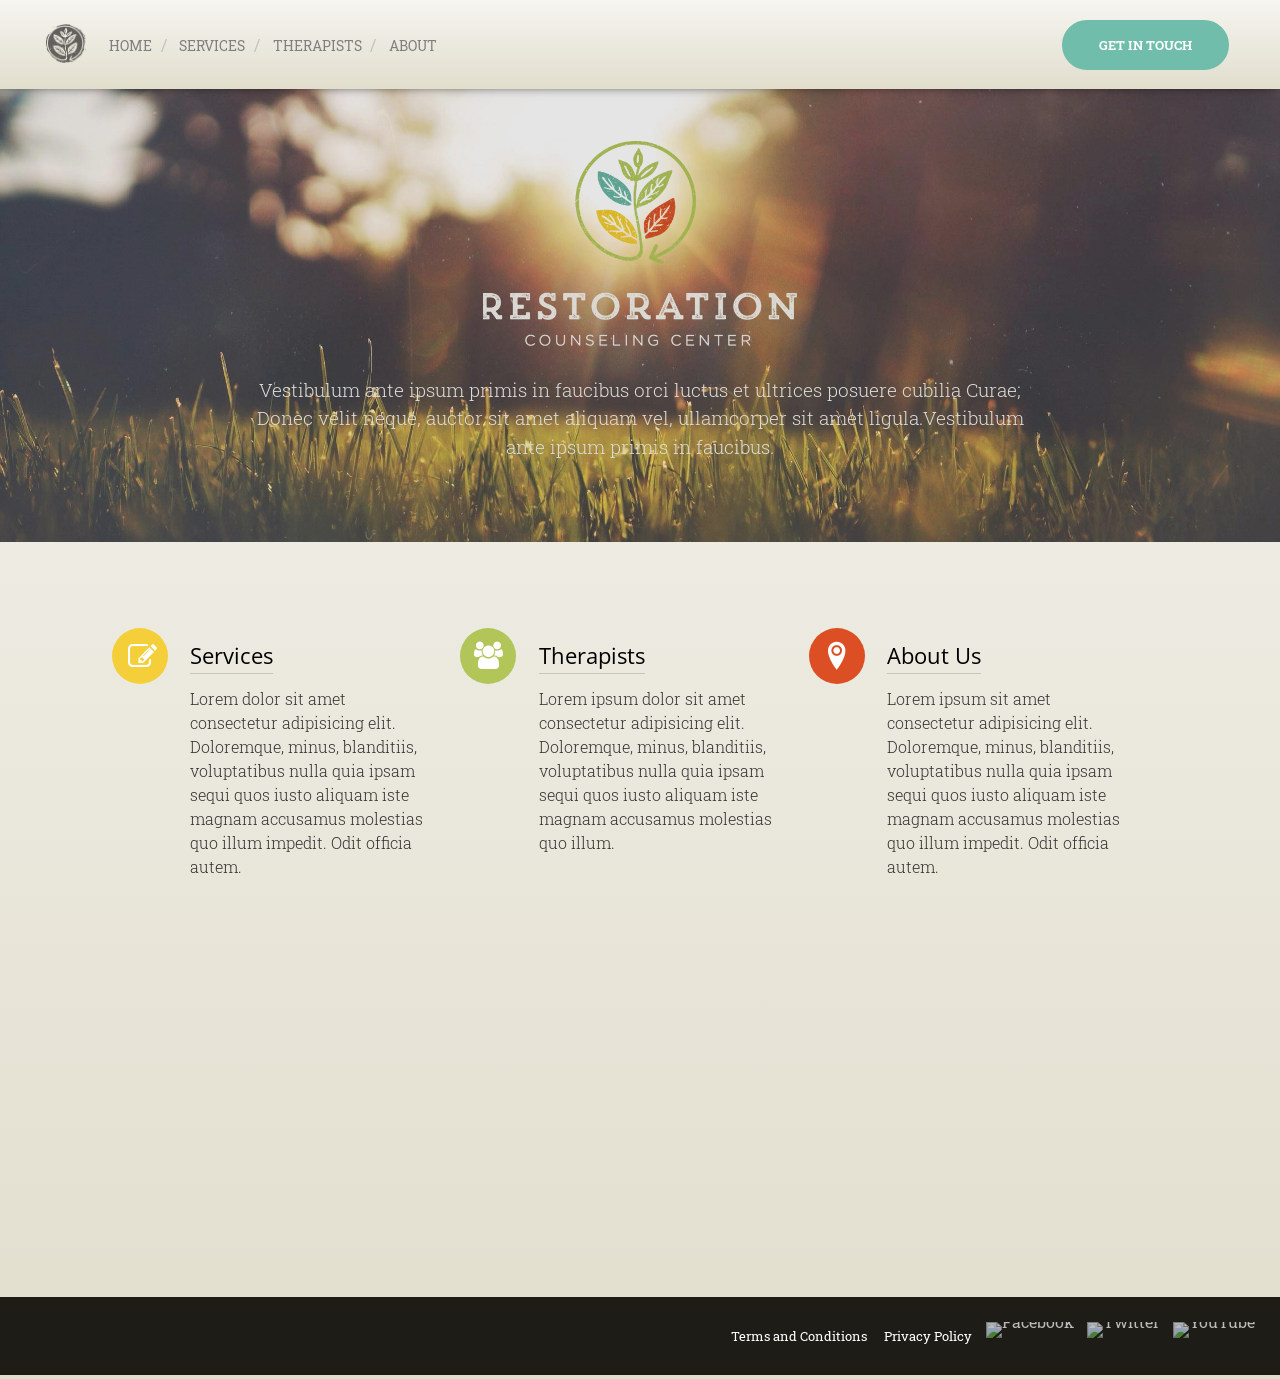
==== commit 020b7d70: "type change" ====
--- a/index.html
+++ b/index.html
@@ -12,10 +12,12 @@
     <link rel="icon" href="favicon.ico" />
     <link href='http://fonts.googleapis.com/css?family=Questrial' rel='stylesheet' type='text/css'>
   	<link href='http://fonts.googleapis.com/css?family=Sanchez:400italic,400' rel='stylesheet' type='text/css'>
+  	<link href='http://fonts.googleapis.com/css?family=Open+Sans:300italic,400italic,600italic,700italic,800italic,400,800,700,600,300' rel='stylesheet' type='text/css'>
+	  <link href='http://fonts.googleapis.com/css?family=Roboto+Slab:400,300,100,700' rel='stylesheet' type='text/css'>
     <link rel="stylesheet" href="assets/css/normalize.css">
     <link rel="stylesheet" href="assets/css/screen.css">
   </head>
-  <body class="type-system-geometric">
+  <body class="type-system-slab">
     <header>
 	    <div class="navigation" role="banner">
 			  <div class="navigation-wrapper">
@@ -35,7 +37,7 @@
 			</div>
 			<div id="hero">
 				<span id="hero-overlay"></span>
-				<img src="assets/img/logo-lg.png" id="hero-logo" />
+				<div id="hero-logo"></div>
 	      <p id="hero-text">Vestibulum ante ipsum primis in faucibus orci luctus et ultrices posuere cubilia Curae; Donec velit neque, auctor sit amet aliquam vel, ullamcorper sit amet ligula.Vestibulum ante ipsum primis in faucibus.</p>
       </div>
     </header>
--- a/assets/css/screen.css
+++ b/assets/css/screen.css
@@ -153,6 +153,104 @@
   .type-system-geometric p.author {
     font-family: "Questrial", sans-serif; }
 
+.type-system-slab {
+  *zoom: 1;
+  font-family: "Roboto Slab", serif;
+  text-align: left; }
+  .type-system-slab:before, .type-system-slab:after {
+    content: " ";
+    display: table; }
+  .type-system-slab:after {
+    clear: both; }
+  .type-system-slab h1, .type-system-slab h2, .type-system-slab h3, .type-system-slab p {
+    margin: 0; }
+  .type-system-slab hr {
+    border-bottom: 1px solid #DDD;
+    border-left: none;
+    border-right: none;
+    border-top: none;
+    margin: 1.5em 0; }
+  .type-system-slab p {
+    color: #333;
+    line-height: 1.5em; }
+  .type-system-slab a {
+    color: #477DCA;
+    text-decoration: none; }
+  .type-system-slab .type {
+    border-bottom: 1px solid;
+    display: inline-block;
+    font-family: "Open Sans", sans-serif;
+    font-size: 0.7em;
+    font-weight: 600;
+    margin-bottom: 2em;
+    padding: 0.1em 0;
+    text-align: left;
+    text-transform: uppercase; }
+  .type-system-slab h1 {
+    font-family: "Roboto Slab", serif;
+    font-size: 1.6em;
+    font-weight: 400;
+    margin-bottom: 0.6em; }
+    @media screen and (min-width: 40em) {
+      .type-system-slab h1 {
+        font-size: 2.4em; } }
+  .type-system-slab h2 {
+    font-family: "Open Sans", sans-serif;
+    font-size: 1.1em;
+    font-weight: 400;
+    line-height: 1.5em;
+    margin-bottom: 1.2em; }
+    @media screen and (min-width: 40em) {
+      .type-system-slab h2 {
+        font-size: 1.3em; } }
+  .type-system-slab code {
+    background: #F7F7F7;
+    border-radius: 4.5px;
+    border: 1px solid #E0E0E0;
+    font-size: 0.8em;
+    font-style: normal;
+    padding: 0.1em 0.4em;
+    white-space: nowrap; }
+  .type-system-slab h3 {
+    font-family: "Roboto Slab", serif;
+    font-size: 1em;
+    font-weight: 600;
+    line-height: 1.4em;
+    margin-bottom: 0.5em;
+    text-transform: uppercase; }
+  .type-system-slab p.date {
+    color: rgba(51, 51, 51, 0.4);
+    font-family: "Roboto Slab", serif;
+    font-size: 0.8em;
+    margin-bottom: 0.5em; }
+  .type-system-slab p {
+    font-family: "Roboto Slab", serif;
+    font-weight: 300;
+    letter-spacing: 1;
+    margin-bottom: 1.5em; }
+    .type-system-slab p span {
+      font-family: "Open Sans", sans-serif;
+      font-size: 0.8em;
+      font-weight: 600;
+      text-transform: uppercase; }
+  .type-system-slab a.read-more {
+    display: inline-block;
+    font-family: "Roboto Slab", serif;
+    font-size: 0.8em;
+    font-weight: 700;
+    margin-left: 0.2em;
+    position: relative;
+    text-transform: uppercase; }
+    .type-system-slab a.read-more span {
+      font-size: 1.8em;
+      position: absolute;
+      right: -12px;
+      top: -2px; }
+  .type-system-slab hr {
+    width: 3em; }
+  .type-system-slab p.author {
+    font-family: "Roboto Slab", serif; }
+
 a.btn {
   background: #70BDAB;
   border: 2px solid #70BDAB;
@@ -292,11 +390,15 @@
     padding: 6% 0 5%;
     text-align: center; }
 
-.navigation.top {
-  background-color: #f6f5f0;
-  background: url("https://raw.githubusercontent.com/thoughtbot/refills/master/source/images/textures/texturetastic_gray.png"), -webkit-linear-gradient(-450deg, #f6f5f0, #e1decd), center no-repeat #f6f5f0 scroll;
-  background: url("https://raw.githubusercontent.com/thoughtbot/refills/master/source/images/textures/texturetastic_gray.png"), linear-gradient(180deg, #f6f5f0, #e1decd), center no-repeat #f6f5f0 scroll;
-  overflow: hidden; }
+@media screen and (min-width: 1024px) {
+  .navigation {
+    background-color: #f6f5f0;
+    background: url("https://raw.githubusercontent.com/thoughtbot/refills/master/source/images/textures/texturetastic_gray.png"), -webkit-linear-gradient(-450deg, #f6f5f0, #e1decd), center no-repeat #f6f5f0 scroll;
+    background: url("https://raw.githubusercontent.com/thoughtbot/refills/master/source/images/textures/texturetastic_gray.png"), linear-gradient(180deg, #f6f5f0, #e1decd), center no-repeat #f6f5f0 scroll;
+    box-shadow: -4px -4px 11px #000;
+    overflow: hidden;
+    position: relative;
+    z-index: 10; } }
 
 #hero-overlay {
   background: rgba(0, 0, 0, 0.1);
@@ -313,8 +415,10 @@
   text-align: center; }
 
 #hero-logo {
-  height: auto;
-  margin-bottom: 30px;
+  background: url(../img/logo-lg.png) no-repeat scroll 0 0;
+  background-size: cover;
+  height: 205px;
+  margin: 0 auto 30px;
   text-align: center;
   width: 314px; }
 
@@ -408,7 +512,6 @@
     color: #fff;
     display: block;
     font-size: .9em;
-    font-weight: bold;
     padding: 1em;
     text-decoration: none;
     text-transform: uppercase; }
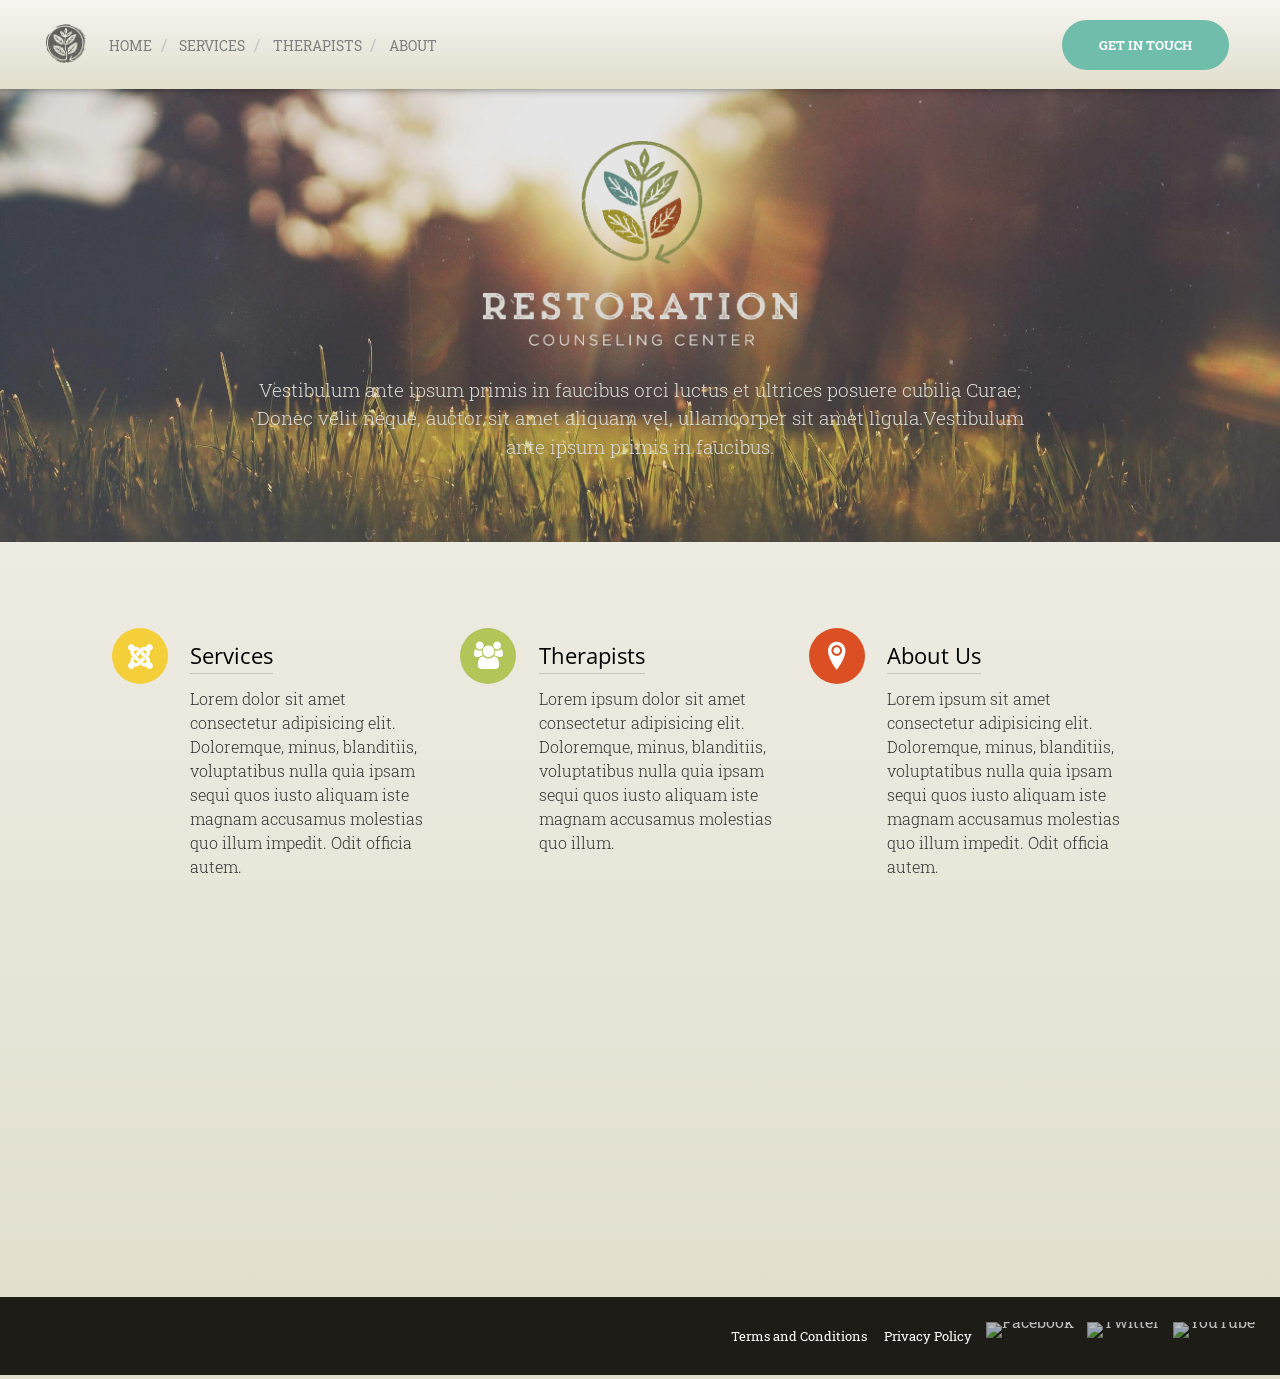
==== commit 982af108: "updates per client to logo and ion" ====
--- a/index.html
+++ b/index.html
@@ -45,7 +45,7 @@
 	    <ul class="bullets">
 			  <li class="bullet">
 			    <div class="bullet-icon bullet-icon-1">
-			      <span class="icon-edit"></span>
+			      <span class="icon-joomla"></span>
 			    </div>
 			    <div class="bullet-content">
 			      <h2>Services</h2>
--- a/assets/css/screen.css
+++ b/assets/css/screen.css
@@ -49,8 +49,8 @@
   -webkit-font-smoothing: antialiased;
   -moz-osx-font-smoothing: grayscale; }
 
-.icon-edit:before {
-  content: "\f044"; }
+.icon-joomla:before {
+  content: "\f1aa"; }
 
 .icon-group:before {
   content: "\e600"; }
@@ -434,6 +434,12 @@
     width: 100%;
     z-index: -1; }
 
+.home2 #hero-logo {
+  background-image: url(../img/logo-lg-wht.png); }
+
+.home3 #hero-logo {
+  background-image: url(../img/logo-lg-wht2.png); }
+
 .overlay {
   background-color: rgba(0, 0, 0, 0.4);
   display: block;
